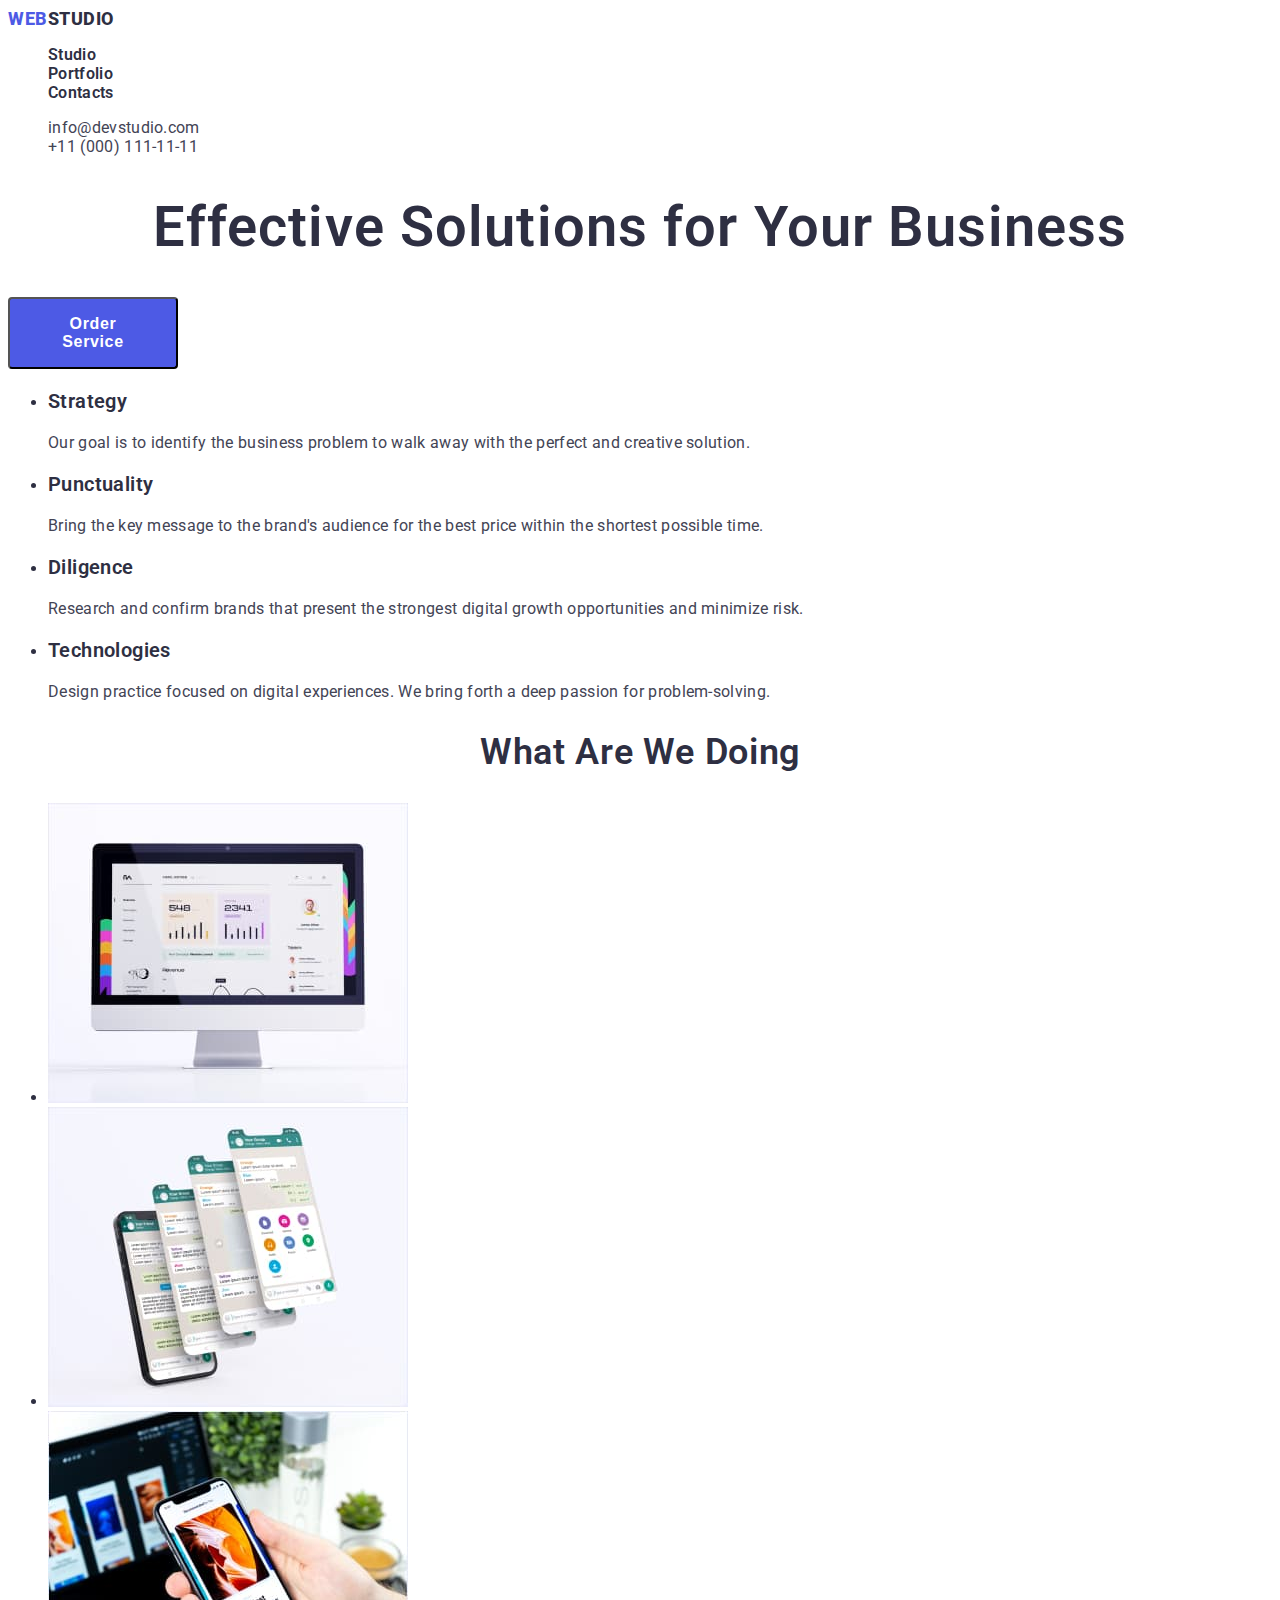
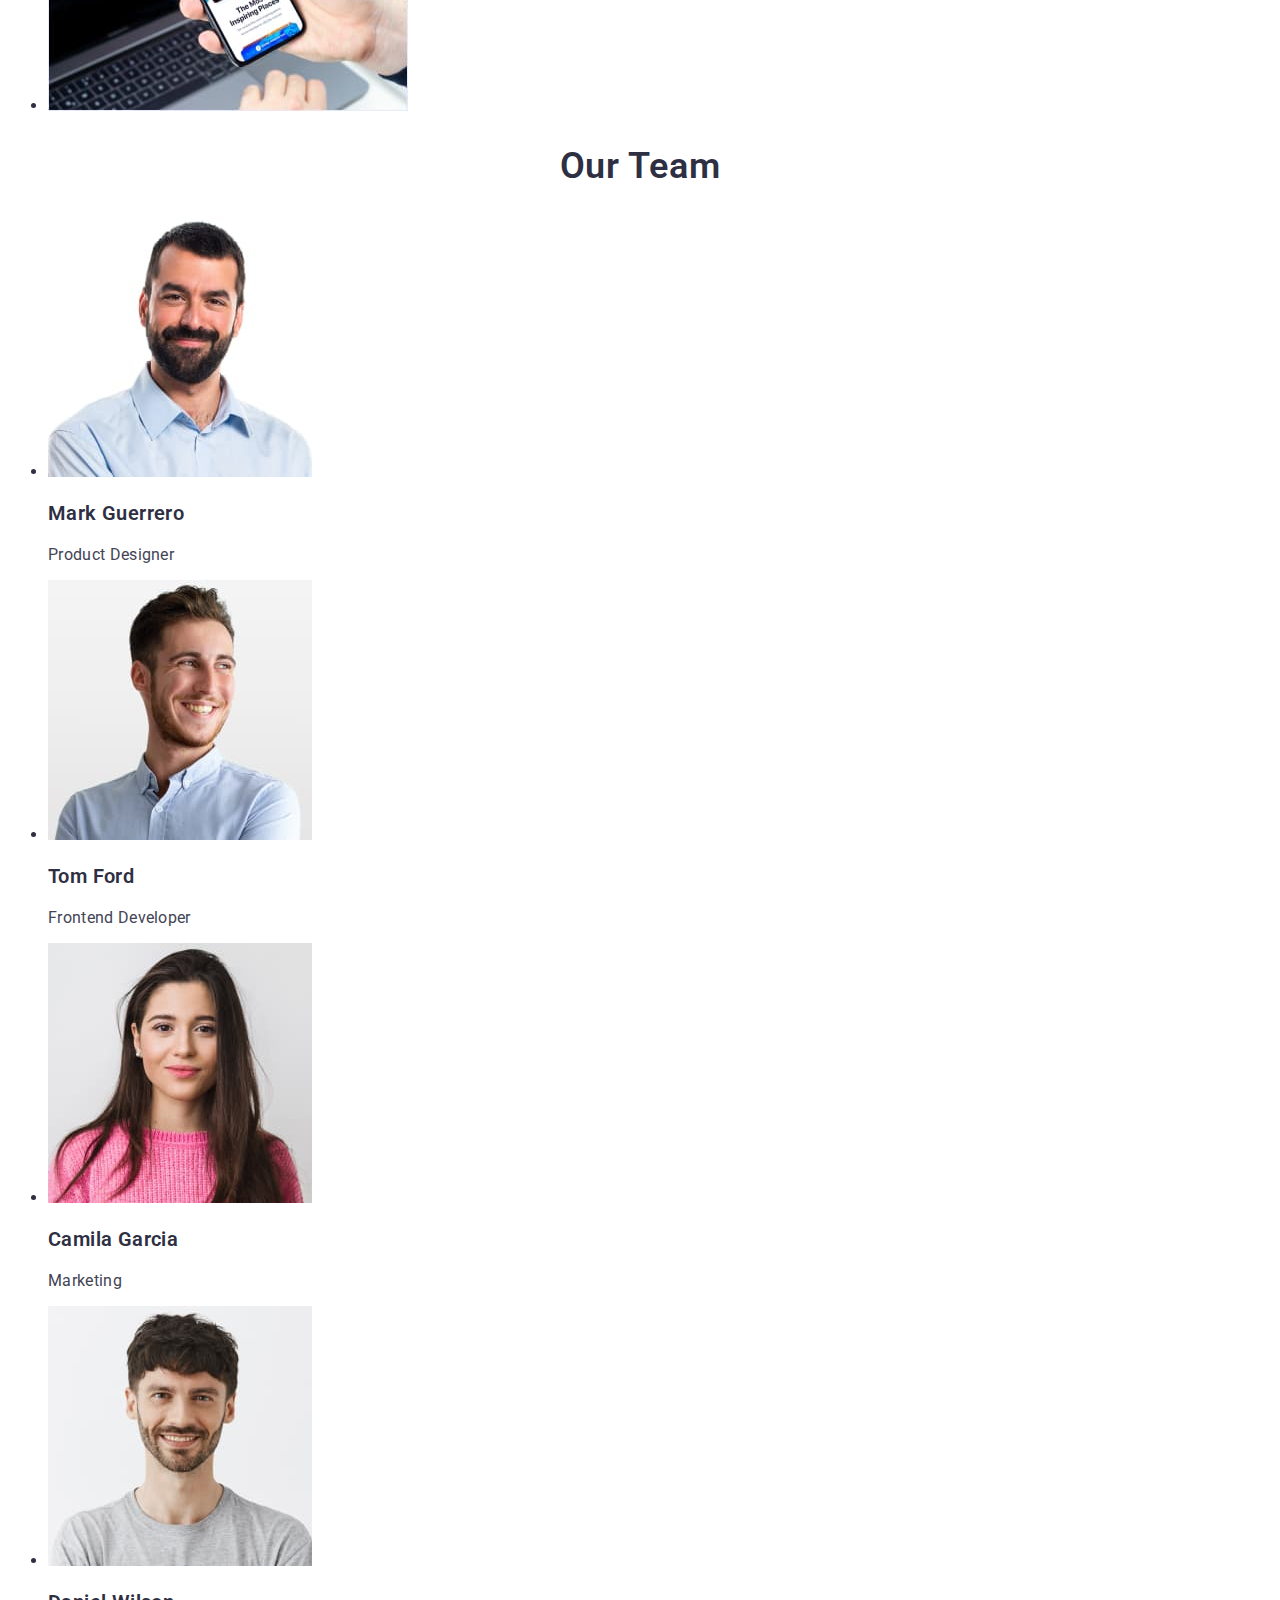
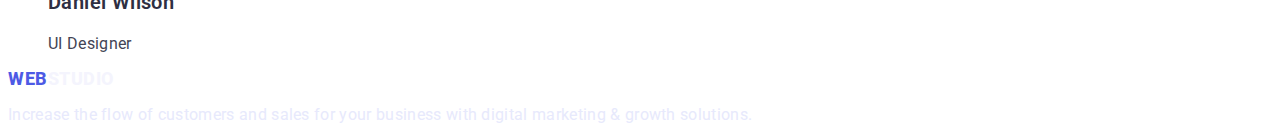
==== index.html @ 8af55df4 "hw-2" ====
<!DOCTYPE html>
<html lang="en">
<head>
    <meta charset="UTF-8">
    <meta http-equiv="X-UA-Compatible" content="IE=edge">
    <meta name="viewport" content="width=device-width, initial-scale=1.0">
    <title>WebStudio</title>
    <link rel="preconnect" href="https://fonts.googleapis.com"/>
    <link rel="preconnect" href="https://fonts.gstatic.com" crossorigin/>
    <link href="https://fonts.googleapis.com/css2?family=Montserrat:wght@400;700&family=Raleway:wght@800&family=Roboto:wght@400;500;700;900&display=swap" rel="stylesheet"/>
    <link rel="stylesheet" href="./css/styles.css"/>
</head>
<body class="site-body">
    <header class="header">
        <nav class="header-navigation">
            <a href="./index.html"  class="header-logo link"><span class="header-logo-2">WEB</span>STUDIO</a>
            <ul class="header-list.list">
                <li class="header-item list"><a class="header-link link" href="./index.html">Studio</a></li>
                <li class="header-item list"><a class="header-link link" href="./portfolio.html">Portfolio</a></li>
                <li class="header-item list"><a class="header-link link" href="">Contacts</a></li>
            </ul>
        </nav>
            <ul class="header-inform.list">
                <li class="header-mailto list"><a class="header-mail link" href="mailto:info@devstudio.com">info@devstudio.com</a></li>
                <li class="header-contacts list"><a class="header-tel link" href="tel:+11(000)1111111">+11 (000) 111-11-11</a></li>
            </ul>
    </header>
    <main>
        <section class="hero">
            <h1 class="hero-title">Effective Solutions for Your Business</h1>
            <button type="button" class="heros-btn">Order Service</button>
        </section>
        <section class="hero-strategy">
            <h2 class="visually-hidden">Skils</h2>
            <ul class="hero-project">
                <li class="hero-feature">
                <h3 class="hero-services">Strategy</h3>
                <p class="hero-skils">Our goal is to identify the business
                   problem to walk away with the perfect and creative solution. </p></li>
                <li class="hero-feature">
                <h3 class="hero-services">Punctuality</h3>
                <p class="hero-skils">Bring the key message to the brand's audience for the best price within the shortest possible time.</p></li>
                <li class="hero-feature">
                <h3 class="hero-services">Diligence</h3>
                <p class="hero-skils">Research and confirm brands that present the strongest digital growth opportunities and minimize risk.</p></li>
                <li class="hero-feature">
                <h3 class="hero-services">Technologies</h3>
                <p class="hero-skils">Design practice focused on digital experiences. We bring forth a deep passion for problem-solving.</p></li>
            </ul>
        </section>
        <section>
            <h2 class="activity">What are we doing</h2>
            <ul class="activity-products">
                <li class="activity-commodity"><img src="./image/foto_1.jpg" alt="leptop" width="360" height="300"></li>
                <li class="activity-commodity"><img src="./image/foto_2.jpg" alt="phone" width="360" height="300"></li>
                <li class="activity-commodity"><img src="./image/foto_3.jpg" alt="leptop&phone" width="360" height="300"></li>
            </ul>
        </section>
        <section>
            <h2 class="staff">Our Team</h2>
            <ul class="staff-team">
                <li class="staff-person"><img src="./image/img_team/img_1.jpg" alt="foto team" width="264" height="260">
                <h3 class="staff-name">Mark Guerrero</h3>
                <p class="staff-title">Product Designer</p></li>
                <li class="staff-person"><img src="./image/img_team/img_2.jpg" alt="foto team" width="264" height="260">
                <h3 class="staff-name">Tom Ford</h3>
                <p class="staff-title">Frontend Developer</p></li>
                <li class="staff-person"><img src="./image/img_team/img_3.jpg" alt="foto team" width="264" height="260">
                <h3 class="staff-name">Camila Garcia</h3>
                <p class="staff-title">Marketing</p></li>
                <li class="staff-person"><img src="./image/img_team/img_4.jpg" alt="foto team" width="264" height="260">
                <h3 class="staff-name">Daniel Wilson</h3>
                <p class="staff-title">UI Designer</p></li>
            </ul>
        </section>
    </main>
    <footer class="footer">
        <a href="./index.html"  class="footer-header-logo link"><span class="header-logo-2">WEB</span>STUDIO</a>
        <p class="footer-info">Increase the flow of customers and sales for your business with digital marketing & growth solutions.</p>
    </footer>
</body>
</html>
---- css/styles.css ----
body {
color: #2E2F42;
font-family: "Roboto", sans-serif;
}


/*----HEADER----*/

.header-logo {
font-weight: 800;
font-size: 18px;
line-height: 1,33;
display: flex;
align-items: center;
letter-spacing: 0.03em;
text-transform: uppercase;
color: #2E2F42;
}

.header-logo-2 {
font-weight: 800;
font-size: 18px;
line-height: 1,33;
display: flex;
align-items: center;
letter-spacing: 0.03em;
text-transform: uppercase;
color: #4D5AE5;
}

.header-item {
font-weight: 600;
font-size: 16px;
line-height: 1,5;
letter-spacing: 0.02em;
color: #2E2F42;
}

.list { list-style: none; }

.link {text-decoration: none;}

.header-link {
font-weight: 600;
font-size: 16px;
line-height: 1,5;
letter-spacing: 0.02em;
color: #2E2F42;
}

.header-link:hover {color: #4D5AE5; background-color: #f79d35;}
.header-link:focus {color: #e54db2; background-color: #2E2F42;}


/*------*Contacts*-------*/

.header-inform.list

.header-mailto.list, .header-contacts.list {
font-weight: 400;
font-size: 16px;
line-height: 1,5;
letter-spacing: 0.02em;
text-transform: uppercase;
color:#434455;
}

.header-mail.link, .header-tel.link {
font-weight: 400;
font-size: 16px;
line-height: 1,5;
letter-spacing: 0.02em;
color:#434455
}

.header-mail:hover,
.header-tel:hover  {color: #1224eb; background-color: #f8ef9d ;}
.header-mail:focus, 
.header-tel:focus {color: #eb4539; background-color: #4de5cc;}


/*------HERO-----*/

.visually-hidden {
position: absolute;
width: 1px;
height: 1px;
margin: -1px;
border: 0;
padding: 0;
white-space: nowrap;
clip-path: inset(100%);
clip: rect(0 0 0 0);
overflow: hidden;}

.hero-title {
font-weight: 600;
font-size: 56px;
line-height: 1,07;
text-align: center;
letter-spacing: 0.02em;
}

.hero-list.list
.hero-item.list {
display: flex;
flex-direction: row;
justify-content: center;
align-items: center;
padding: 8px 16px;
}

.hero-btn.link {
font-weight: 600;
font-size: 16px;
line-height: 1,5;
display: flex;
align-items: center;
text-align: center;
letter-spacing: 0.04em;
color: #4D5AE5;
cursor: pointer;
border: 1px solid #E7E9FC;
}

.hero-btn:hover {color: #FFFFFF; background-color: #4D5AE5;}

/*--------Hero Project-----*/

.hero-services, .staff-name {
font-weight: 600;
font-size: 20px;
line-height: 1,2;
letter-spacing: 0.02em;
color: #2E2F42;
}

.hero-skils, .staff-title {
font-weight: 400;
font-size: 16px;
line-height: 1,5;
letter-spacing: 0.02em;
color: #434455;
}
/*----Our Team-----*/
.activity, .staff {
font-weight: 600;
font-size: 36px;
line-height: 1,11;
text-align: center;
letter-spacing: 0.02em;
text-transform: capitalize;
color: #2E2F42;
}

/*--------HEROS------*/

.heros-btn {
display: flex;
flex-direction: row;
align-items: flex-start;
padding: 16px 32px;
gap: 10px;
width: 170px;
height: 0,3;
background: #4D5AE5;
border-radius: 4px;
font-weight: 600;
font-size: 16px;
line-height: 1,18;
display: flex;
align-items: center;
letter-spacing: 0.04em;
color: #FFFFFF;
flex: none;
cursor: pointer;
}

.heros-btn:hover 
{background-color:#0a17a1;
box-shadow: 0px 4px 4px rgba(0, 0, 0, 0.15);
}

/*-------FOOTER-------*/

.footer-info {
font-weight: 400;
font-size: 16px;
line-height: 1,5;
letter-spacing: 0.02em;
color: #E7E9FC;
}

.footer-header-logo {
font-weight: 800;
font-size: 18px;
line-height: 1.16;
display: flex;
align-items: center;
letter-spacing: 0.03em;
text-transform: uppercase;
color: #F4F4FD;
flex: none;
order: 1;
flex-grow: 0;
}
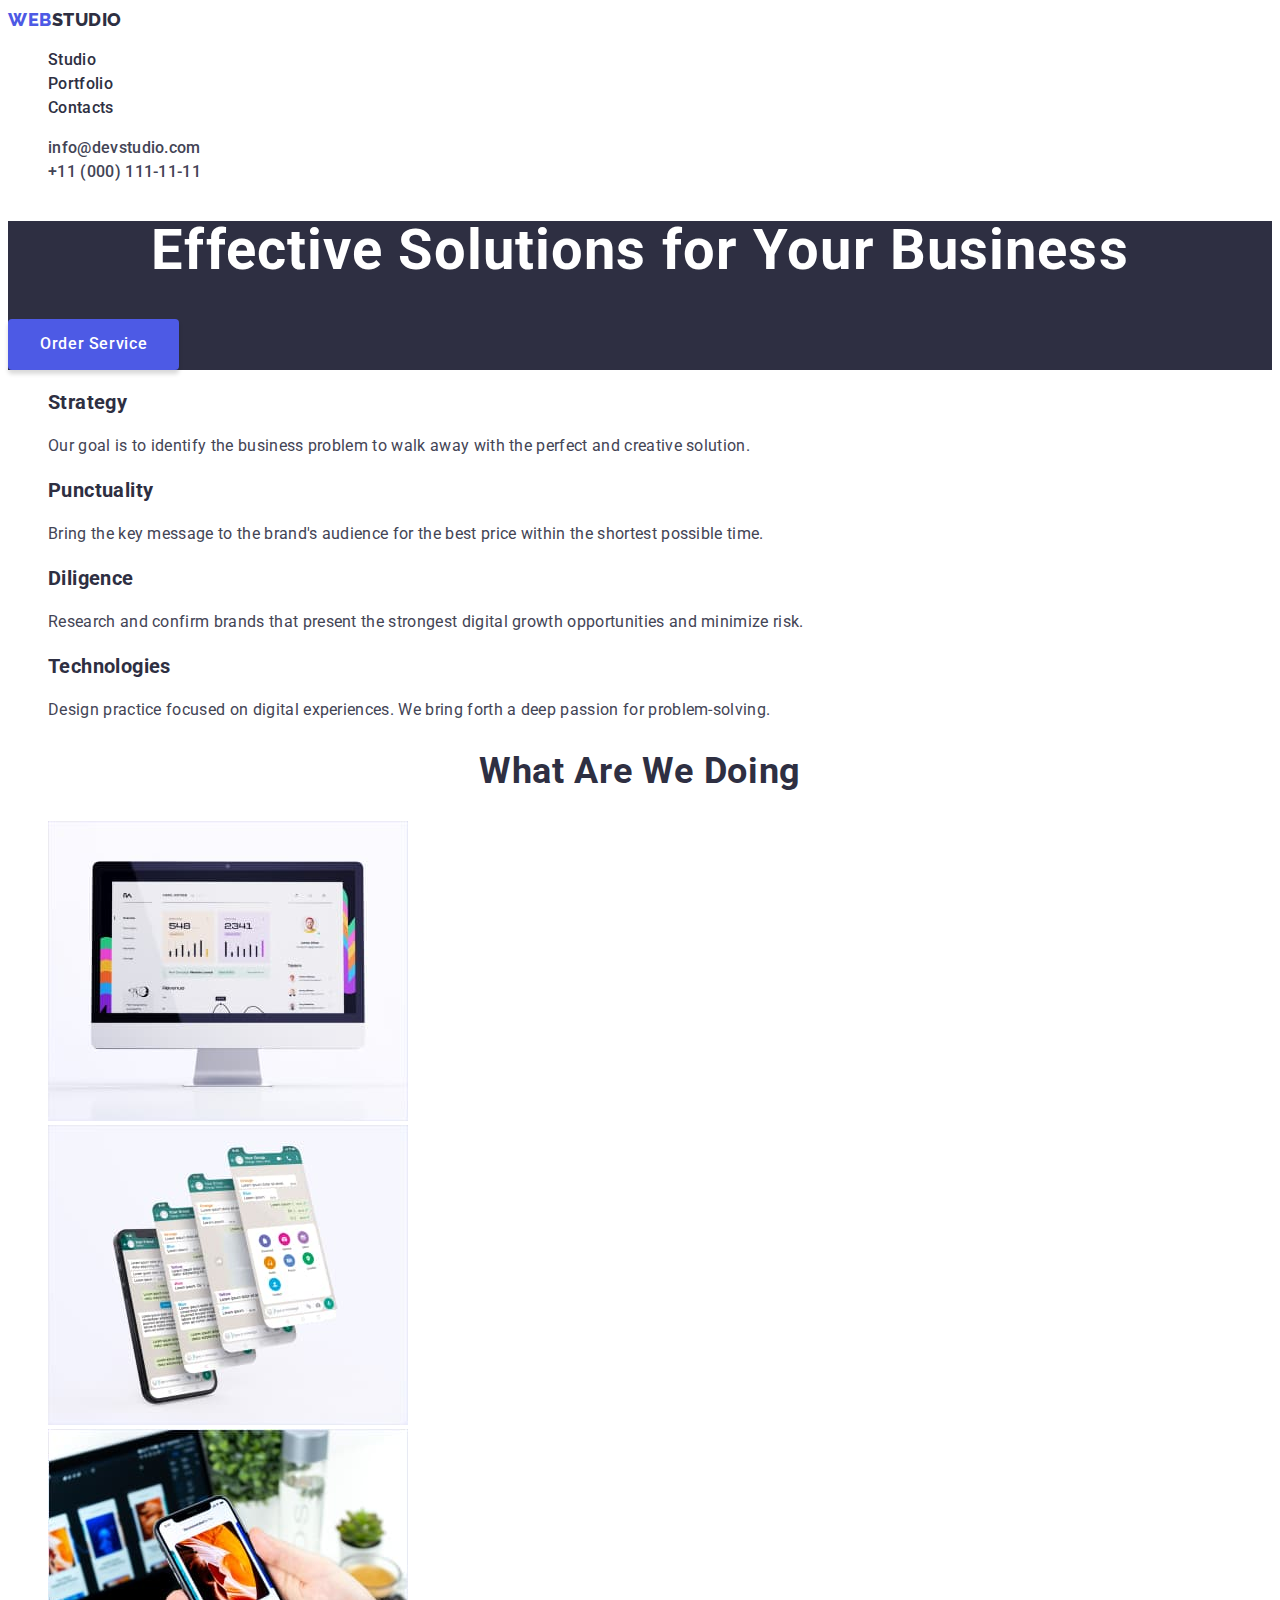
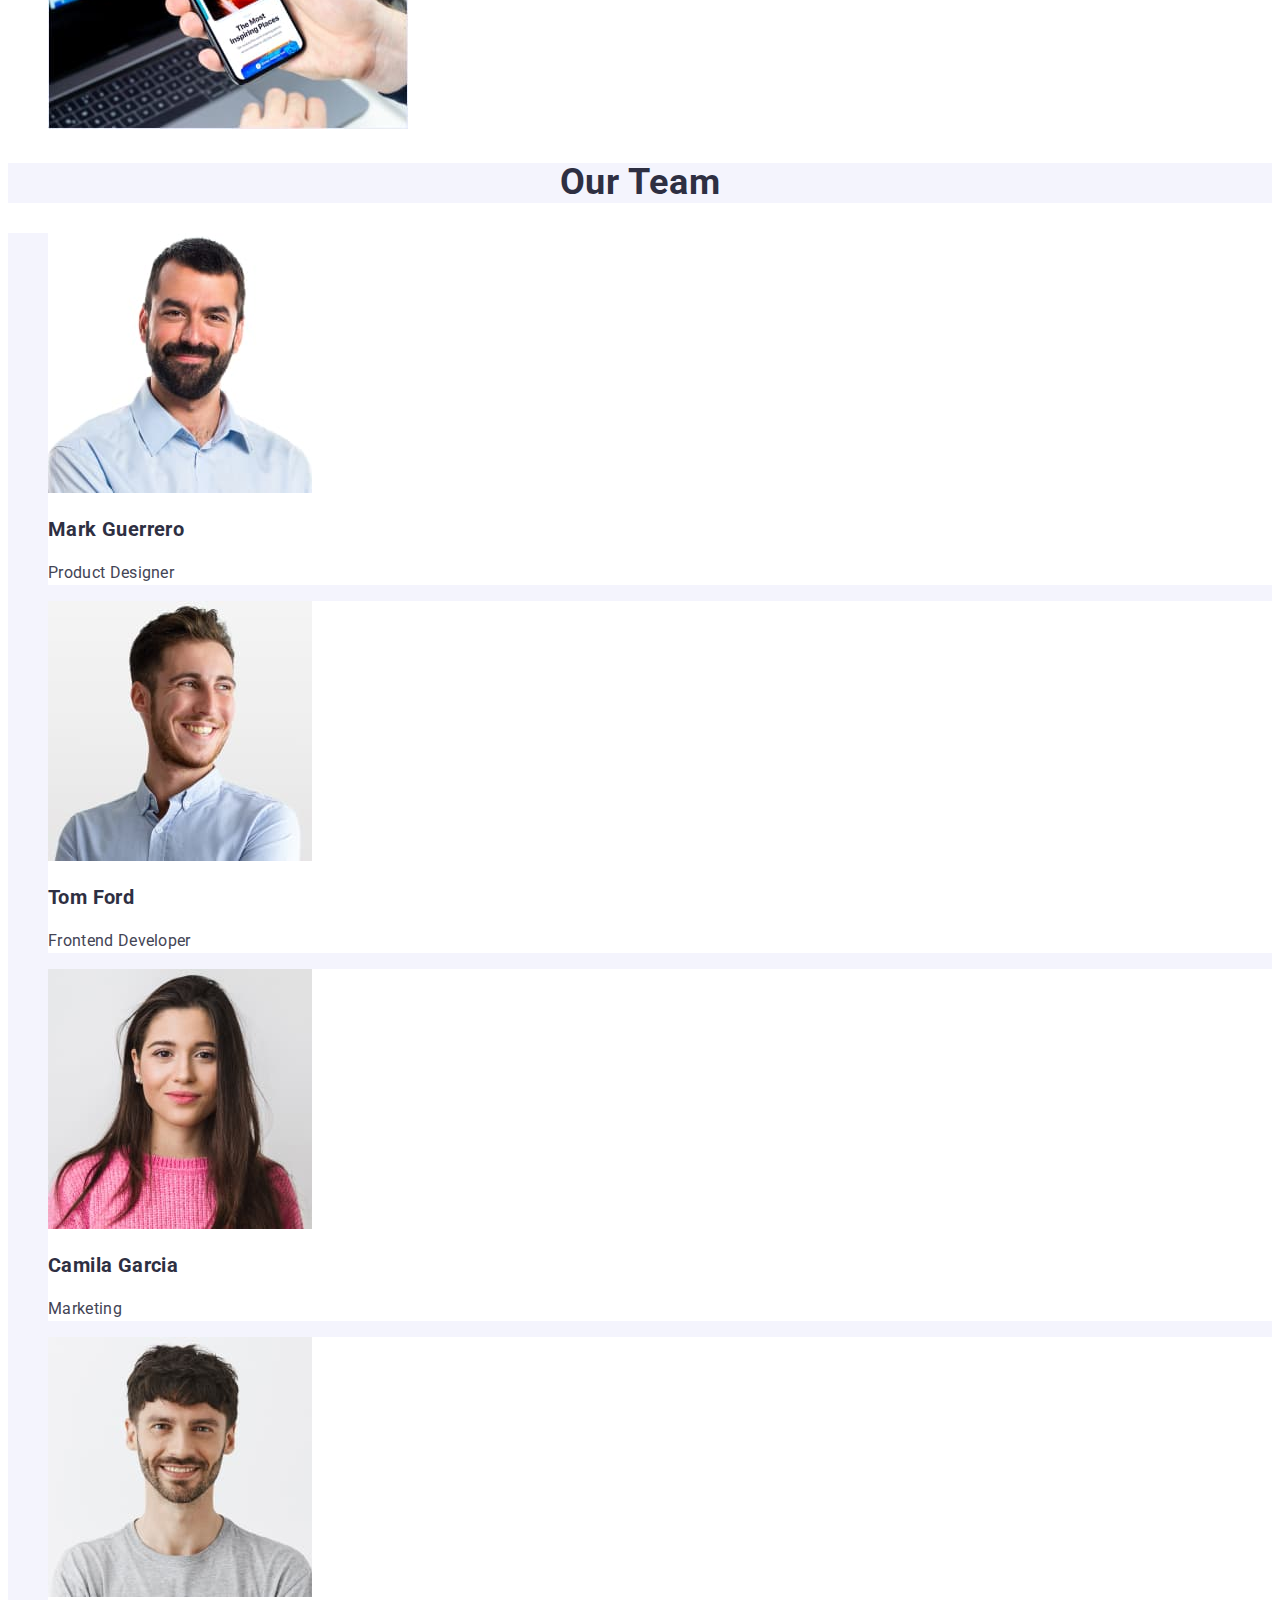
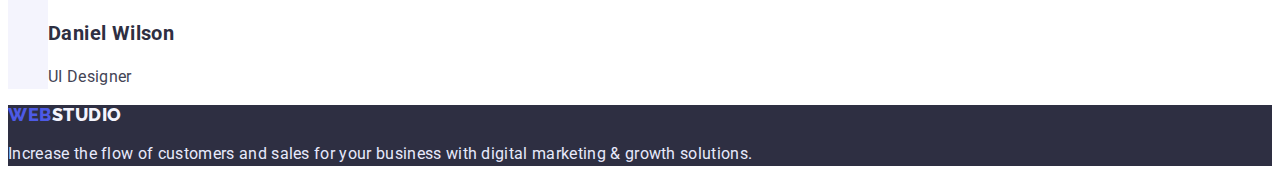
==== commit d52c20f4: "hw-2" ====
--- a/index.html
+++ b/index.html
@@ -26,7 +26,7 @@
             </ul>
     </header>
     <main>
-        <section class="hero">
+        <section class="hero-hero">
             <h1 class="hero-title">Effective Solutions for Your Business</h1>
             <button type="button" class="heros-btn">Order Service</button>
         </section>
--- a/css/styles.css
+++ b/css/styles.css
@@ -1,86 +1,83 @@
+:root {
+--first-title-color: #FFFFFF;
+--second-title-color: #2E2F42;
+--first-btn-color: #434455;
+--second-btn-color: #4D5AE5;
+--background-btn-color: #404BBF ;
+--staff-color: #F4F4FD;
+--footer-info-color: #E7E9FC;
+}
+
 
 body {
-color: #2E2F42;
+color: var(--second-title-color);
 font-family: "Roboto", sans-serif;
+background-color: var(--first-title-color);
 }
 
 
 /*----HEADER----*/
 
 .header-logo {
+font-family: "Raleway", sans-serif;
+font-style: normal;
 font-weight: 800;
 font-size: 18px;
-line-height: 1,33;
-display: flex;
-align-items: center;
+line-height: 1.33;
 letter-spacing: 0.03em;
 text-transform: uppercase;
-color: #2E2F42;
+color: var(--second-title-color);
 }
 
 .header-logo-2 {
-font-weight: 800;
-font-size: 18px;
-line-height: 1,33;
-display: flex;
-align-items: center;
-letter-spacing: 0.03em;
+color: var(--second-btn-color);
+}
+
+.header-list.list,
+.header-link {
+font-weight: 500;
+font-size: 16px;
+line-height: 1.5;
+letter-spacing: 0.02em;
+color: var(--second-title-color);
+}
+
+.list { list-style: none; }
+
+.link {text-decoration: none;}
+
+.header-link:hover {color: var(--second-btn-color) }
+.header-link:focus {color: var(--second-btn-color) }
+
+/*------*Contacts*-------*/
+
+.header-inform.list
+
+.header-mailto.list, .header-contacts.list {
+font-weight: 500;
+font-size: 16px;
+line-height: 1.5;
+letter-spacing: 0.02em;
 text-transform: uppercase;
-color: #4D5AE5;
-}
-
-.header-item {
-font-weight: 600;
-font-size: 16px;
-line-height: 1,5;
-letter-spacing: 0.02em;
-color: #2E2F42;
-}
-
-.list { list-style: none; }
-
-.link {text-decoration: none;}
-
-.header-link {
-font-weight: 600;
-font-size: 16px;
-line-height: 1,5;
-letter-spacing: 0.02em;
-color: #2E2F42;
-}
-
-.header-link:hover {color: #4D5AE5; background-color: #f79d35;}
-.header-link:focus {color: #e54db2; background-color: #2E2F42;}
-
-
-/*------*Contacts*-------*/
-
-.header-inform.list
-
-.header-mailto.list, .header-contacts.list {
-font-weight: 400;
-font-size: 16px;
-line-height: 1,5;
-letter-spacing: 0.02em;
-text-transform: uppercase;
-color:#434455;
+color: var(--first-btn-color);
 }
 
 .header-mail.link, .header-tel.link {
-font-weight: 400;
-font-size: 16px;
-line-height: 1,5;
-letter-spacing: 0.02em;
-color:#434455
+font-weight: 500;
+font-size: 16px;
+line-height: 1.5;
+letter-spacing: 0.02em;
+color: var(--first-btn-color);
 }
 
 .header-mail:hover,
-.header-tel:hover  {color: #1224eb; background-color: #f8ef9d ;}
+.header-tel:hover  {color: var(--second-btn-color) }
 .header-mail:focus, 
-.header-tel:focus {color: #eb4539; background-color: #4de5cc;}
+.header-tel:focus {color: var(--second-btn-color) }
 
 
 /*------HERO-----*/
+
 
 .visually-hidden {
 position: absolute;
@@ -92,14 +89,20 @@
 white-space: nowrap;
 clip-path: inset(100%);
 clip: rect(0 0 0 0);
-overflow: hidden;}
+overflow: hidden;
+}
+
+.hero-hero {
+background-color: var(--second-title-color);
+}
 
 .hero-title {
-font-weight: 600;
+font-weight: 700;
 font-size: 56px;
-line-height: 1,07;
+line-height: 1.07;
 text-align: center;
 letter-spacing: 0.02em;
+color: var(--first-title-color);
 }
 
 .hero-list.list
@@ -112,96 +115,111 @@
 }
 
 .hero-btn.link {
-font-weight: 600;
-font-size: 16px;
-line-height: 1,5;
-display: flex;
-align-items: center;
+font-family: inherit;
+font-weight: 500;
+font-size: 16px;
+line-height: 1.5;
 text-align: center;
 letter-spacing: 0.04em;
-color: #4D5AE5;
+color: var(--second-btn-color);
 cursor: pointer;
-border: 1px solid #E7E9FC;
-}
-
-.hero-btn:hover {color: #FFFFFF; background-color: #4D5AE5;}
+border: 1px solid var(--footer-info-color);
+}
+
+.hero-btn:hover, 
+.hero-btn:focus {color: var(--first-title-color); background-color: var(--second-btn-color)}
 
 /*--------Hero Project-----*/
 
+.hero-project {
+list-style: none;
+text-decoration: none;
+}
+.hero-image a {
+text-decoration: none;
+}
 .hero-services, .staff-name {
-font-weight: 600;
+font-weight: 700;
 font-size: 20px;
-line-height: 1,2;
-letter-spacing: 0.02em;
-color: #2E2F42;
+line-height: 1.2;
+letter-spacing: 0.02em;
+color: var(--second-title-color);
 }
 
 .hero-skils, .staff-title {
-font-weight: 400;
-font-size: 16px;
-line-height: 1,5;
-letter-spacing: 0.02em;
-color: #434455;
-}
+font-size: 16px;
+line-height: 1.5;
+letter-spacing: 0.02em;
+color: var(--first-btn-color);
+}
+
 /*----Our Team-----*/
+
 .activity, .staff {
-font-weight: 600;
+font-weight: 700;
 font-size: 36px;
-line-height: 1,11;
+line-height: 1.11;
 text-align: center;
 letter-spacing: 0.02em;
 text-transform: capitalize;
-color: #2E2F42;
+color: var(--second-title-color);
+}
+
+.staff,
+.staff-team {background-color: var(--staff-color)}
+
+.staff-person {background-color: var(--first-title-color)}
+
+.staff-person,
+.activity-products {
+list-style: none;
 }
 
 /*--------HEROS------*/
 
 .heros-btn {
-display: flex;
-flex-direction: row;
-align-items: flex-start;
 padding: 16px 32px;
-gap: 10px;
-width: 170px;
-height: 0,3;
-background: #4D5AE5;
+background: var(--second-btn-color);
 border-radius: 4px;
-font-weight: 600;
-font-size: 16px;
-line-height: 1,18;
-display: flex;
-align-items: center;
+font-family: inherit;
+font-weight: 500;
+font-size: 16px;
+line-height: 1.18;
 letter-spacing: 0.04em;
-color: #FFFFFF;
-flex: none;
+color: var(--first-title-color);
+box-shadow: 0px 4px 4px rgba(0, 0, 0, 0.15);
+border: none;
 cursor: pointer;
 }
 
-.heros-btn:hover 
-{background-color:#0a17a1;
-box-shadow: 0px 4px 4px rgba(0, 0, 0, 0.15);
-}
+.heros-btn:hover,
+.heros-btn:focus {
+background-color: var(--background-btn-color);
+transition: 2s;}
+
+
 
 /*-------FOOTER-------*/
 
+.footer {
+background-color: var(--second-title-color);
+}
+
 .footer-info {
-font-weight: 400;
-font-size: 16px;
-line-height: 1,5;
-letter-spacing: 0.02em;
-color: #E7E9FC;
+font-size: 16px;
+line-height: 1.5;
+letter-spacing: 0.02em;
+color: var(--footer-info-color);
 }
 
 .footer-header-logo {
+font-family: "Raleway", sans-serif;
 font-weight: 800;
 font-size: 18px;
 line-height: 1.16;
-display: flex;
-align-items: center;
 letter-spacing: 0.03em;
 text-transform: uppercase;
-color: #F4F4FD;
-flex: none;
+color: var(--staff-color);
 order: 1;
 flex-grow: 0;
 }